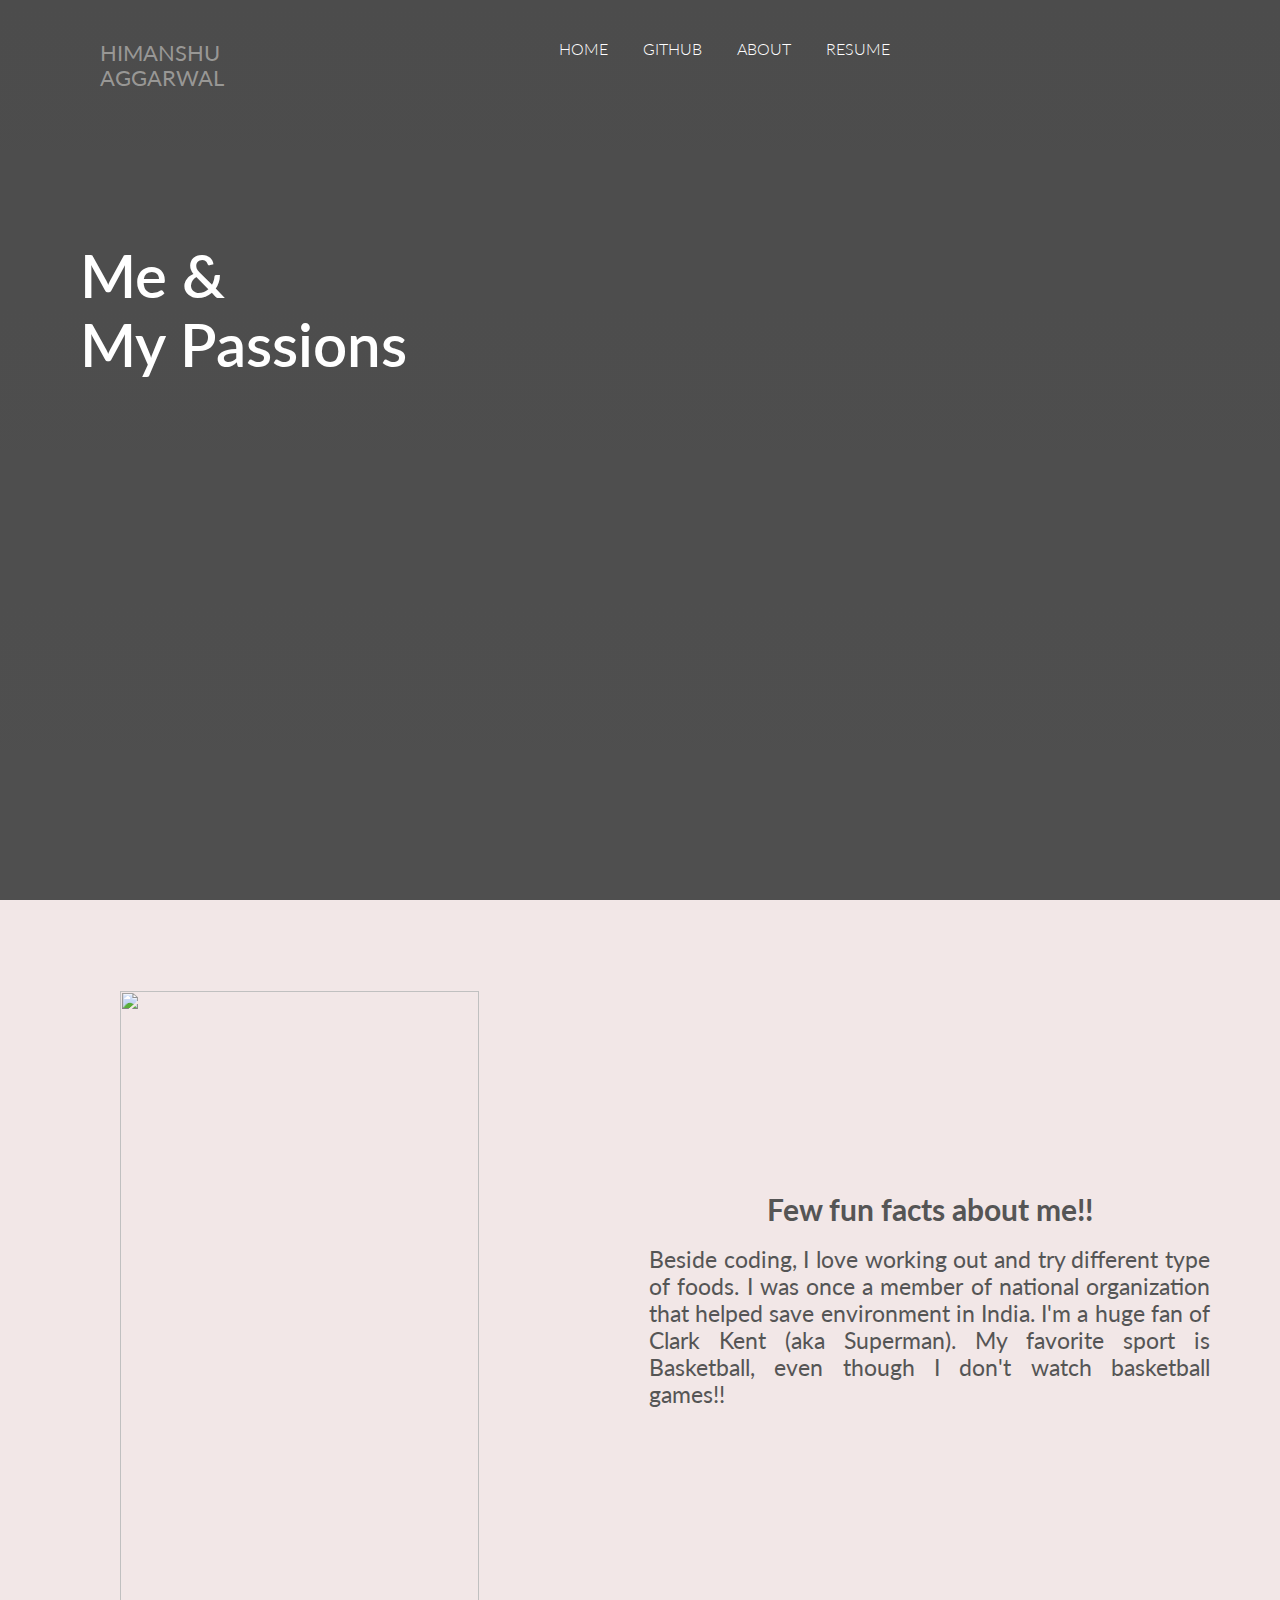
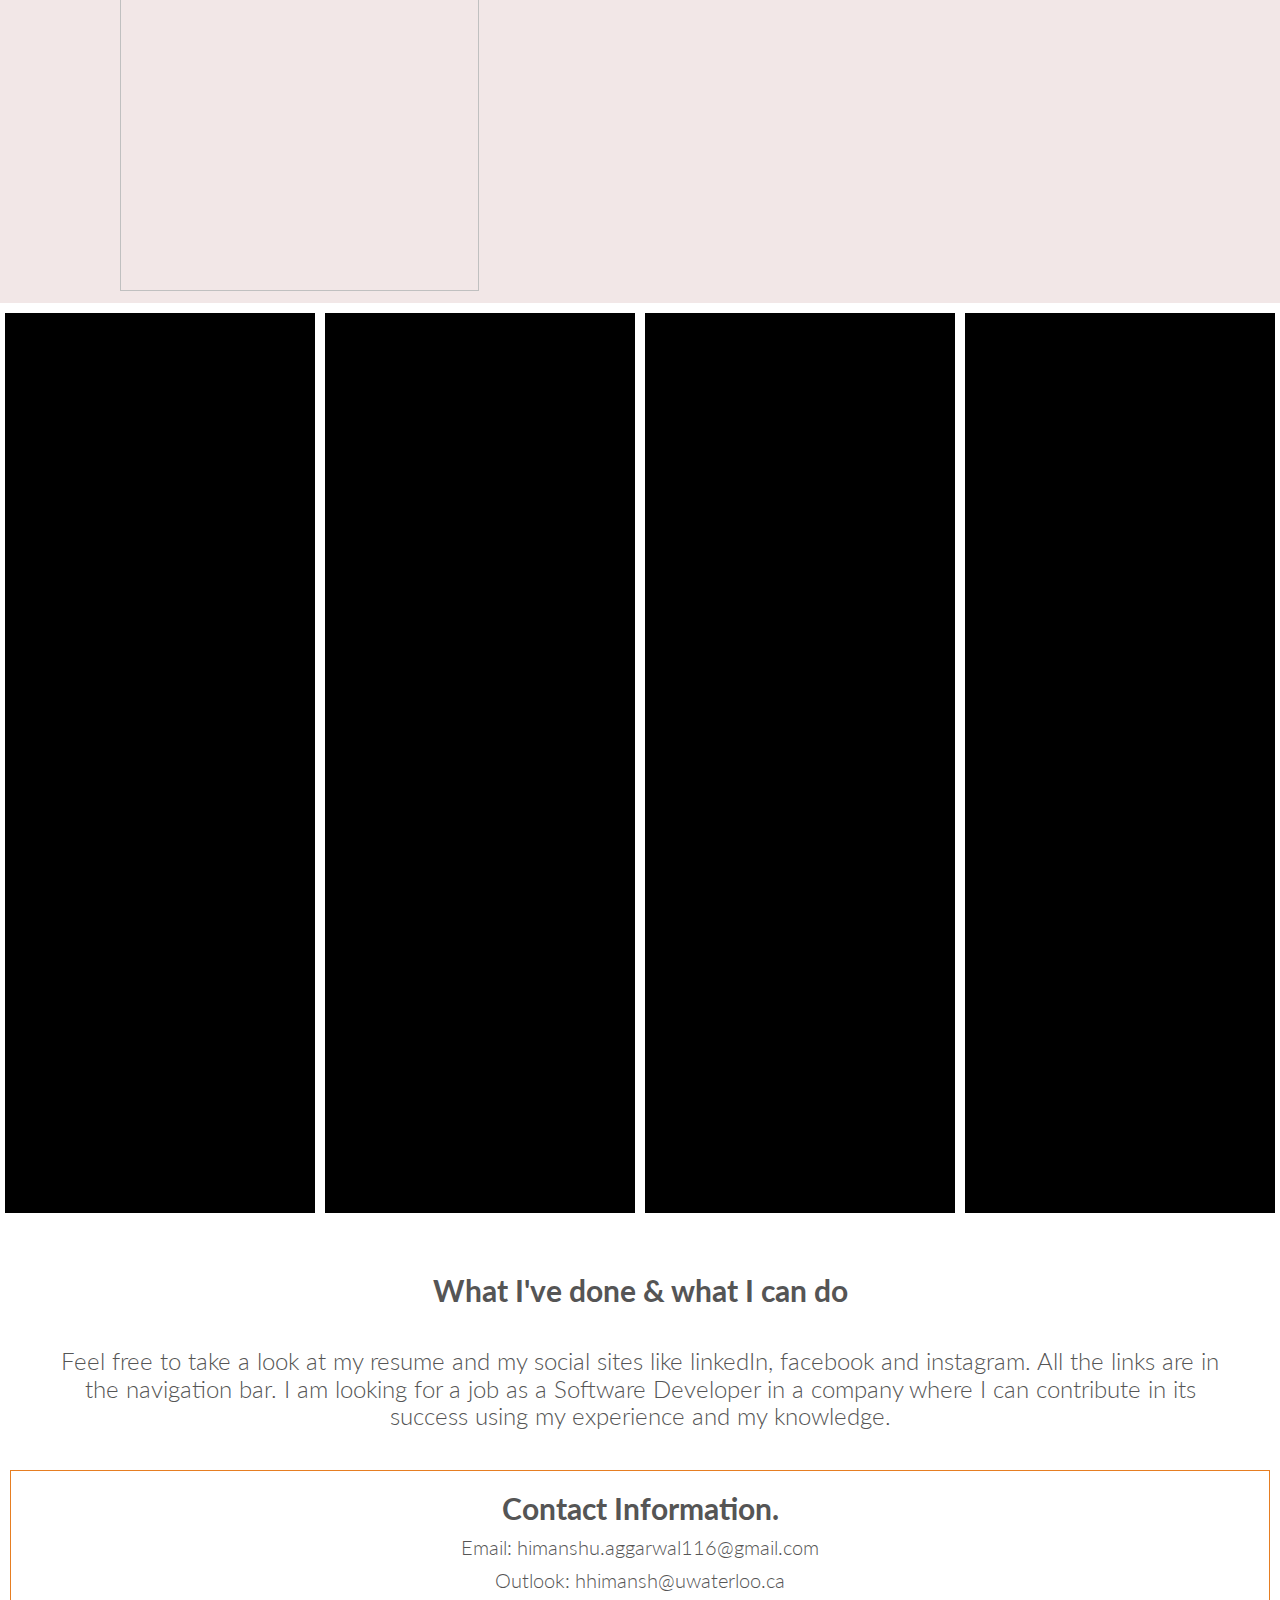
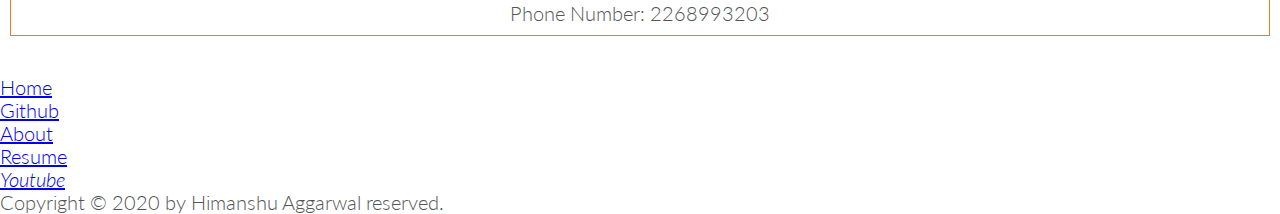
==== about.html @ 1c8b48e5 "about created" ====
<html>
    <head>
            <link rel="stylesheet" type="text/css" href="vendors/css/normalize.css">
            <link rel="stylesheet" type="text/css" href="resources/css/abt.css">
            <link href="https://fonts.googleapis.com/css?family=Lato:100,300,300i,400&display=swap" rel="stylesheet">
            <link rel="stylesheet" type="text/css" href="vendors/css/grid.css">
            <link rel="stylesheet" type="text/css" href="vendors/css/ionicons.min.css">
            <title>About</title>
    </head>
    
    
    <body>
        <header>
            <nav>
                <div class="row">
                    <h4 class="header-name">HIMANSHU <br>AGGARWAL</h4>
                    
                    <ul class="sec-nav">
                        <li class="home"><a href="index.html" target="_blank">HOME</a> </li>
                        <li class="github"><a href="https://github.com/hhimansh" target="_blank">GITHUB</a> </li>
                        <li class="about"><a href="about.html" target="_blank">ABOUT</a></li>
                         <li class="resume"><a href="resume.html" target="_blank">RESUME</a></li>
                    </ul>
                    
                    <ul class="main-nav">
                        
                        
                        <li><a href="https://www.facebook.com/himanshu.aggarwal.9440" target="_blank"><i class="ion-logo-facebook main-logo"></i></a></li>
                        
                        
                        <li><a href="https://www.instagram.com/always_nd.forever/" target="_blank"><i class="ion-logo-instagram main-logo"></i></a></li>
                        
                        
                        <li><a href="https://www.linkedin.com/in/himanshu-aggarwal-671084bb/" target="_blank"><i class="ion-logo-linkedin main-logo"></i></a></li>
                        
                        
                        <li><a href="https://twitter.com/himanshu_nkd" target="_blank"><i class="ion-logo-twitter main-logo"></i></a></li>
                        
                    </ul>
                </div>  
                
            </nav> 
            
            <h1 class="about-header"> Me &<br> My Passions</h1>
        </header>
        
        <section class="fun_fact">
            <div class="row">
                <div class="col span-1-of-2 fact1">
                    <img src="resources/img/back.jpg">
                </div>
                
                <div class="col span-1-of-2 fact2">
                    <h2> Few fun facts about me!!</h2>
                    <h3> Beside coding, I love working out and try different type of foods. I was once a member of national organization that helped save environment in India. I'm a huge fan of Clark Kent (aka Superman). My favorite sport is Basketball, even though I don't watch basketball games!!</h3>
                </div>
            </div>
            
        </section>
        
        
        <section class="insta-feed">
            <ul class="social-pics clearfix">
                <li>
                    <figure class="insta-photo">
                        <img src="resources/css/img/camy.jpg" alt="MBD Mall Jalandhar">
                    </figure>
                </li>
                
                
                <li>
                    <figure class="insta-photo">
                        <img src="resources/css/img/wedding.jpg" alt="Sister wedding">
                    </figure>
                </li>
            
                <li>
                    <figure class="insta-photo">
                        <img src="resources/css/img/himanshu1.jpg" alt="office">
                    </figure>
                </li>
                
                <li>
                    <figure class="insta-photo">
                        <img src="resources/css/img/geetu.jpg" alt="again at sister's wedding">
                    </figure>
                </li>
                
            </ul>
                
        </section>
        
        <section class="more-info">
            <h2> What I've done & what I can do</h2>
            <p> Feel free to take a look at my resume and my social sites like linkedIn, facebook and instagram. All the links are in the navigation bar. I am looking for a job as a Software Developer in a company where I can contribute in its success using my experience and my knowledge.</p>
        </section>
        
        <section class="contact">
            <h2> Contact Information.</h2>
            <div class="email_google"> Email: himanshu.aggarwal116@gmail.com</div>
            <div class="email_outlook">Outlook: hhimansh@uwaterloo.ca</div>
            <div class="number">Phone Number: 2268993203</div>
        </section>
        
        <footer>
                <ul class="bottom-nav">
                    <li><a href="index.html">Home</a></li>
                    <li><a href="https://github.com/hhimansh">Github</a></li>
                    <li><a href="about.html">About</a></li>
                    <li><a href="resume.html">Resume</a></li>
                </ul>
                <ul class="social-nav">
                    <li><a href="https://www.youtube.com/channel/UC_9ko-OWzEoEvzeOTGWd0cA"><i class="ion-logo-youtube">Youtube</i></a></li>
                </ul>
                
                <p>
                    Copyright &copy; 2020 by Himanshu Aggarwal reserved.
                </p>
        </footer>
        
    </body>


</html>
---- resources/css/abt.css ----
/* ---------------------------------------- */
/* Basic Setup */
/* ---------------------------------------- */

* {
    margin:0;
    padding:0;
    box-sizing: border-box;
}

html {
    background-color: #fff;
    color: #555;
    font-family: 'Lato','Arial','sans-serif';
    font-weight:300;
    font-size:20px;
    text-rendering: optimizeLegibility;
}

.clearfix {zoom:1}
.clearfix:after {
    content: '.';
    clear: both;
    display: block;
    height: 0;
    visibility: hidden;
}

/* ---------------------------------------- */
/* Reusable component */
/* ---------------------------------------- */


.row {
    max-width: 1140px;
    margin : 0 auto 0 auto;
}


/* ---------------------------------------- */
/* Header */
/* ---------------------------------------- */

.about-header {
    font-size: 300%;
    color: #fff;
    margin-left: 40px;
    margin-top: 100px;
    padding: 40px;
    font-weight: 600;
}

header {
    background-image: linear-gradient(rgba(0, 0, 0, 0.7), rgba(0, 0, 0, 0.69)),url(img/abt_img.jpg);
    background-size: cover;
    background-position: center;
    height: 100vh;
    background-attachment: fixed;
}

h4 {
    font-size: 110%;
    font-weight: 400;
}

.more-info h2 {
    text-align: center;
    margin-top: 10px;
    margin-bottom: 40px;
}

.fact2 h2 {
    text-align: center;
    margin-top: 50%;
    font-size: 150%;
    margin-bottom: 20px;
}

.fact2 h3 {
    font-weight: 400;
    text-align: justify;
}



/* ---------------------------------------- */
/* Navigation bar */
/* ---------------------------------------- */


.main-nav {
    float: right;
    list-style: none;
    margin-top: 15px;
    
}

.main-nav li {
    display: inline-block;
    margin-left: 40px;
    margin-top: 25px;
}

.main-nav li a:link,
.main-nav li a:visited {
    text-decoration: none;
    color: #fff;
    text-transform: uppercase;
    font-size: 90%;
    padding: 8px 0;
    transition: border-bottom 0.4s;
}

.main-nav li a:hover,
.main-nav li a:active {
    border-bottom: 2px solid #e67e22;
}

.sec-nav {
    float: left;
    margin-left: 100px; 
    list-style: none;
    margin-left: 300px;
}

.sec-nav li {
    display: inline-block;
    margin-top: 40px;
    margin-left: 20px;
}

.sec-nav li a:link,
.sec-nav li a:visited {
    text-decoration: none;
    color: #fff;
    font-weight: 350;
    font-size: 80%;
    padding: 5px;
}

.sec-nav li a:hover,
.sec-nav li a:active {
    border-bottom: 1px solid #e67e22; 
}



/* ---------------------------------------- */
/* LOGOS */
/* ---------------------------------------- */


.header-name {
    float: left;
    margin-left: 20px;
    margin-top: 30px;
    padding: 10px;
    color: rgba(178, 177, 174, 0.76);
}


/* ---------------------------------------- */
/* Images */
/* ---------------------------------------- */

.fact1 img {
    height: 100%;
    width: 80%;
    margin-left: 50px;
    margin-top: 80px;
    margin-right: 50px;
    
}

.insta-feed {
    margin-left: 0px;
    margin-right: 0px;
    margin-top: 10px;
}

.social-pics {
    list-style: none;
    width: 100%;
}

.social-pics li {
    display: block;
    float: left;
    width: 25%;
}

.insta-photo {
    margin-left: 5px;
    margin-right: 5px;
    overflow:hidden;
    background-color: #000;
}

.insta-photo img {
    opacity: 0.7;
    width: 100%;
    height: auto;
    transform: scale(1.15);
    transition: transform 0.5s;
}

.insta-photo img:hover {
    opacity: 1;
    transform: scale(1.03);
}


/* ---------------------------------------- */
/* Sections */
/* ---------------------------------------- */

.fun_fact {
    background-color: #f2e7e7;
}

.more-info {
    padding: 0;
    margin-top: 60px;;
}

.more-info p {
    text-align: center;
    font-size: 120%;
    margin-left: 60px;
    margin-right: 60px;
    font-weight: 300;
}

.contact {
    border: 1px solid #e67e22;
    text-align: center;
    margin-top: 40px;
    margin-bottom: 40px;
    margin-left:10px;
    margin-right: 10px;
}

.contact h2 {
    margin-top: 20px;
    margin-bottom: 10px;
}

.contact div {
    margin-bottom: 10px;
}
---- vendors/css/grid.css ----
/*  SECTIONS  ============================================================================= */

.section {
	clear: both;
	padding: 0px;
	margin: 0px;
}

/*  GROUPING  ============================================================================= */

.row {
    zoom: 1; /* For IE 6/7 (trigger hasLayout) */
}

.row:before,
.row:after {
    content:"";
    display:table;
}
.row:after {
    clear:both;
}

/*  GRID COLUMN SETUP   ==================================================================== */

.col {
	display: block;
	float:left;
	margin: 1% 0 1% 1.6%;
}

.col:first-child { margin-left: 0; } /* all browsers except IE6 and lower */


/*  REMOVE MARGINS AS ALL GO FULL WIDTH AT 480 PIXELS */

@media only screen and (max-width: 480px) {
	.col { 
		/*margin: 1% 0 1% 0%;*/
        margin: 0;
	}
}


/*  GRID OF TWO   ============================================================================= */


.span-2-of-2 {
	width: 100%;
}

.span-1-of-2 {
	width: 49.2%;
}

/*  GO FULL WIDTH AT LESS THAN 480 PIXELS */

@media only screen and (max-width: 480px) {
	.span-2-of-2 {
		width: 100%; 
	}
	.span-1-of-2 {
		width: 100%; 
	}
}


/*  GRID OF THREE   ============================================================================= */

	
.span-3-of-3 {
	width: 100%; 
}

.span-2-of-3 {
	width: 66.13%; 
}

.span-1-of-3 {
	width: 32.26%; 
}


/*  GO FULL WIDTH AT LESS THAN 480 PIXELS */

@media only screen and (max-width: 480px) {
	.span-3-of-3 {
		width: 100%; 
	}
	.span-2-of-3 {
		width: 100%; 
	}
	.span-1-of-3 {
		width: 100%;
	}
}

/*  GRID OF FOUR   ============================================================================= */

	
.span-4-of-4 {
	width: 100%; 
}

.span-3-of-4 {
	width: 74.6%; 
}

.span-2-of-4 {
	width: 49.2%; 
}

.span-1-of-4 {
	width: 23.8%; 
}


/*  GO FULL WIDTH AT LESS THAN 480 PIXELS */

@media only screen and (max-width: 480px) {
	.span-4-of-4 {
		width: 100%; 
	}
	.span-3-of-4 {
		width: 100%; 
	}
	.span-2-of-4 {
		width: 100%; 
	}
	.span-1-of-4 {
		width: 100%; 
	}
}


/*  GRID OF FIVE   ============================================================================= */

	
.span-5-of-5 {
	width: 100%;
}

.span-4-of-5 {
  	width: 79.68%; 
}

.span-3-of-5 {
  	width: 59.36%; 
}

.span-2-of-5 {
  	width: 39.04%;
}

.span-1-of-5 {
  	width: 18.72%;
}


/*  GO FULL WIDTH AT LESS THAN 480 PIXELS */

@media only screen and (max-width: 480px) {
	.span-5-of-5 {
		width: 100%; 
	}
	.span-4-of-5 {
		width: 100%; 
	}
	.span-3-of-5 {
		width: 100%; 
	}
	.span-2-of-5 {
		width: 100%; 
	}
	.span-1-of-5 {
		width: 100%; 
	}
}


/*  GRID OF SIX   ============================================================================= */


.span-6-of-6 {
	width: 100%;
}

.span-5-of-6 {
  	width: 83.06%;
}

.span-4-of-6 {
  	width: 66.13%;
}

.span-3-of-6 {
  	width: 49.2%;
}

.span-2-of-6 {
  	width: 32.26%;
}

.span-1-of-6 {
  	width: 15.33%;
}


/*  GO FULL WIDTH AT LESS THAN 480 PIXELS */

@media only screen and (max-width: 480px) {
	.span-6-of-6 {
		width: 100%; 
	}
	.span-5-of-6 {
		width: 100%; 
	}
	.span-4-of-6 {
		width: 100%; 
	}
	.span-3-of-6 {
		width: 100%; 
	}
	.span-2-of-6 {
		width: 100%; 
	}
	.span-1-of-6 {
		width: 100%; 
	}
}



/*  GRID OF SEVEN   ============================================================================= */


.span-7-of-7 {
	width: 100%;
}

.span-6-of-7 {
	width: 85.48%;
}

.span-5-of-7 {
  	width: 70.97%;
}

.span-4-of-7 {
  	width: 56.45%;
}

.span-3-of-7 {
  	width: 41.94%;
}

.span-2-of-7 {
  	width: 27.42%;
}

.span-1-of-7 {
  	width: 12.91%;
}


/*  GO FULL WIDTH AT LESS THAN 480 PIXELS */

@media only screen and (max-width: 480px) {
	.span-7-of-7 {
		width: 100%; 
	}
	.span-6-of-7 {
		width: 100%; 
	}
	.span-5-of-7 {
		width: 100%; 
	}
	.span-4-of-7 {
		width: 100%; 
	}
	.span-3-of-7 {
		width: 100%; 
	}
	.span-2-of-7 {
		width: 100%; 
	}
	.span-1-of-7 {
		width: 100%; 
	}
}


/*  GRID OF EIGHT   ============================================================================= */

	
.span-8-of-8 {
	width: 100%;
}

.span-7-of-8 {
	width: 87.3%; 
}

.span-6-of-8 {
	width: 74.6%; 
}

.span-5-of-8 {
	width: 61.9%; 
}

.span-4-of-8 {
	width: 49.2%; 
}

.span-3-of-8 {
	width: 36.5%;
}

.span-2-of-8 {
	width: 23.8%; 
}

.span-1-of-8 {
	width: 11.1%; 
}


/*  GO FULL WIDTH AT LESS THAN 480 PIXELS */

@media only screen and (max-width: 480px) {
	.span-8-of-8 {
		width: 100%; 
	}
	.span-7-of-8 {
		width: 100%; 
	}
	.span-6-of-8 {
		width: 100%; 
	}
	.span-5-of-8 {
		width: 100%; 
	}
	.span-4-of-8 {
		width: 100%; 
	}
	.span-3-of-8 {
		width: 100%; 
	}
	.span-2-of-8 {
		width: 100%; 
	}
	.span-1-of-8 {
		width: 100%; 
	}
}


/*  GRID OF NINE   ============================================================================= */


.span-9-of-9 {
	width: 100%;
}

.span-8-of-9 {
	width: 88.71%;
}

.span-7-of-9 {
	width: 77.42%; 
}

.span-6-of-9 {
	width: 66.13%; 
}

.span-5-of-9 {
	width: 54.84%; 
}

.span-4-of-9 {
	width: 43.55%; 
}

.span-3-of-9 {
	width: 32.26%;
}

.span-2-of-9 {
	width: 20.97%; 
}

.span-1-of-9 {
	width: 9.68%; 
}


/*  GO FULL WIDTH AT LESS THAN 480 PIXELS */

@media only screen and (max-width: 480px) {
	.span-9-of-9 {
		width: 100%; 
	}
	.span-8-of-9 {
		width: 100%; 
	}
	.span-7-of-9 {
		width: 100%; 
	}
	.span-6-of-9 {
		width: 100%; 
	}
	.span-5-of-9 {
		width: 100%; 
	}
	.span-4-of-9 {
		width: 100%; 
	}
	.span-3-of-9 {
		width: 100%; 
	}
	.span-2-of-9 {
		width: 100%; 
	}
	.span-1-of-9 {
		width: 100%; 
	}
}


/*  GRID OF TEN   ============================================================================= */


.span-10-of-10 {
	width: 100%;
}

.span-9-of-10 {
	width: 89.84%;
}

.span-8-of-10 {
	width: 79.68%;
}

.span-7-of-10 {
	width: 69.52%; 
}

.span-6-of-10 {
	width: 59.36%; 
}

.span-5-of-10 {
	width: 49.2%; 
}

.span-4-of-10 {
	width: 39.04%; 
}

.span-3-of-10 {
	width: 28.88%;
}

.span-2-of-10 {
	width: 18.72%; 
}

.span-1-of-10 {
	width: 8.56%; 
}


/*  GO FULL WIDTH AT LESS THAN 480 PIXELS */

@media only screen and (max-width: 480px) {
	.span-10-of-10 {
		width: 100%; 
	}
	.span-9-of-10 {
		width: 100%; 
	}
	.span-8-of-10 {
		width: 100%; 
	}
	.span-7-of-10 {
		width: 100%; 
	}
	.span-6-of-10 {
		width: 100%; 
	}
	.span-5-of-10 {
		width: 100%; 
	}
	.span-4-of-10 {
		width: 100%; 
	}
	.span-3-of-10 {
		width: 100%; 
	}
	.span-2-of-10 {
		width: 100%; 
	}
	.span-1-of-10 {
		width: 100%; 
	}
}


/*  GRID OF ELEVEN   ============================================================================= */

.span-11-of-11 {
	width: 100%;
}

.span-10-of-11 {
	width: 90.76%;
}

.span-9-of-11 {
	width: 81.52%;
}

.span-8-of-11 {
	width: 72.29%;
}

.span-7-of-11 {
	width: 63.05%; 
}

.span-6-of-11 {
	width: 53.81%; 
}

.span-5-of-11 {
	width: 44.58%; 
}

.span-4-of-11 {
	width: 35.34%; 
}

.span-3-of-11 {
	width: 26.1%;
}

.span-2-of-11 {
	width: 16.87%; 
}

.span-1-of-11 {
	width: 7.63%; 
}


/*  GO FULL WIDTH AT LESS THAN 480 PIXELS */

@media only screen and (max-width: 480px) {
	.span-11-of-11 {
		width: 100%; 
	}
	.span-10-of-11 {
		width: 100%; 
	}
	.span-9-of-11 {
		width: 100%; 
	}
	.span-8-of-11 {
		width: 100%; 
	}
	.span-7-of-11 {
		width: 100%; 
	}
	.span-6-of-11 {
		width: 100%; 
	}
	.span-5-of-11 {
		width: 100%; 
	}
	.span-4-of-11 {
		width: 100%; 
	}
	.span-3-of-11 {
		width: 100%; 
	}
	.span-2-of-11 {
		width: 100%; 
	}
	.span-1-of-11 {
		width: 100%; 
	}
}


/*  GRID OF TWELVE   ============================================================================= */

.span-12-of-12 {
	width: 100%;
}

.span-11-of-12 {
	width: 91.53%;
}

.span-10-of-12 {
	width: 83.06%;
}

.span-9-of-12 {
	width: 74.6%;
}

.span-8-of-12 {
	width: 66.13%;
}

.span-7-of-12 {
	width: 57.66%; 
}

.span-6-of-12 {
	width: 49.2%; 
}

.span-5-of-12 {
	width: 40.73%; 
}

.span-4-of-12 {
	width: 32.26%; 
}

.span-3-of-12 {
	width: 23.8%;
}

.span-2-of-12 {
	width: 15.33%; 
}

.span-1-of-12 {
	width: 6.86%; 
}


/*  GO FULL WIDTH AT LESS THAN 480 PIXELS */

@media only screen and (max-width: 480px) {
	.span-12-of-12 {
		width: 100%; 
	}
	.span-11-of-12 {
		width: 100%; 
	}
	.span-10-of-12 {
		width: 100%; 
	}
	.span-9-of-12 {
		width: 100%; 
	}
	.span-8-of-12 {
		width: 100%; 
	}
	.span-7-of-12 {
		width: 100%; 
	}
	.span-6-of-12 {
		width: 100%; 
	}
	.span-5-of-12 {
		width: 100%; 
	}
	.span-4-of-12 {
		width: 100%; 
	}
	.span-3-of-12 {
		width: 100%; 
	}
	.span-2-of-12 {
		width: 100%; 
	}
	.span-1-of-12 {
		width: 100%; 
	}
}
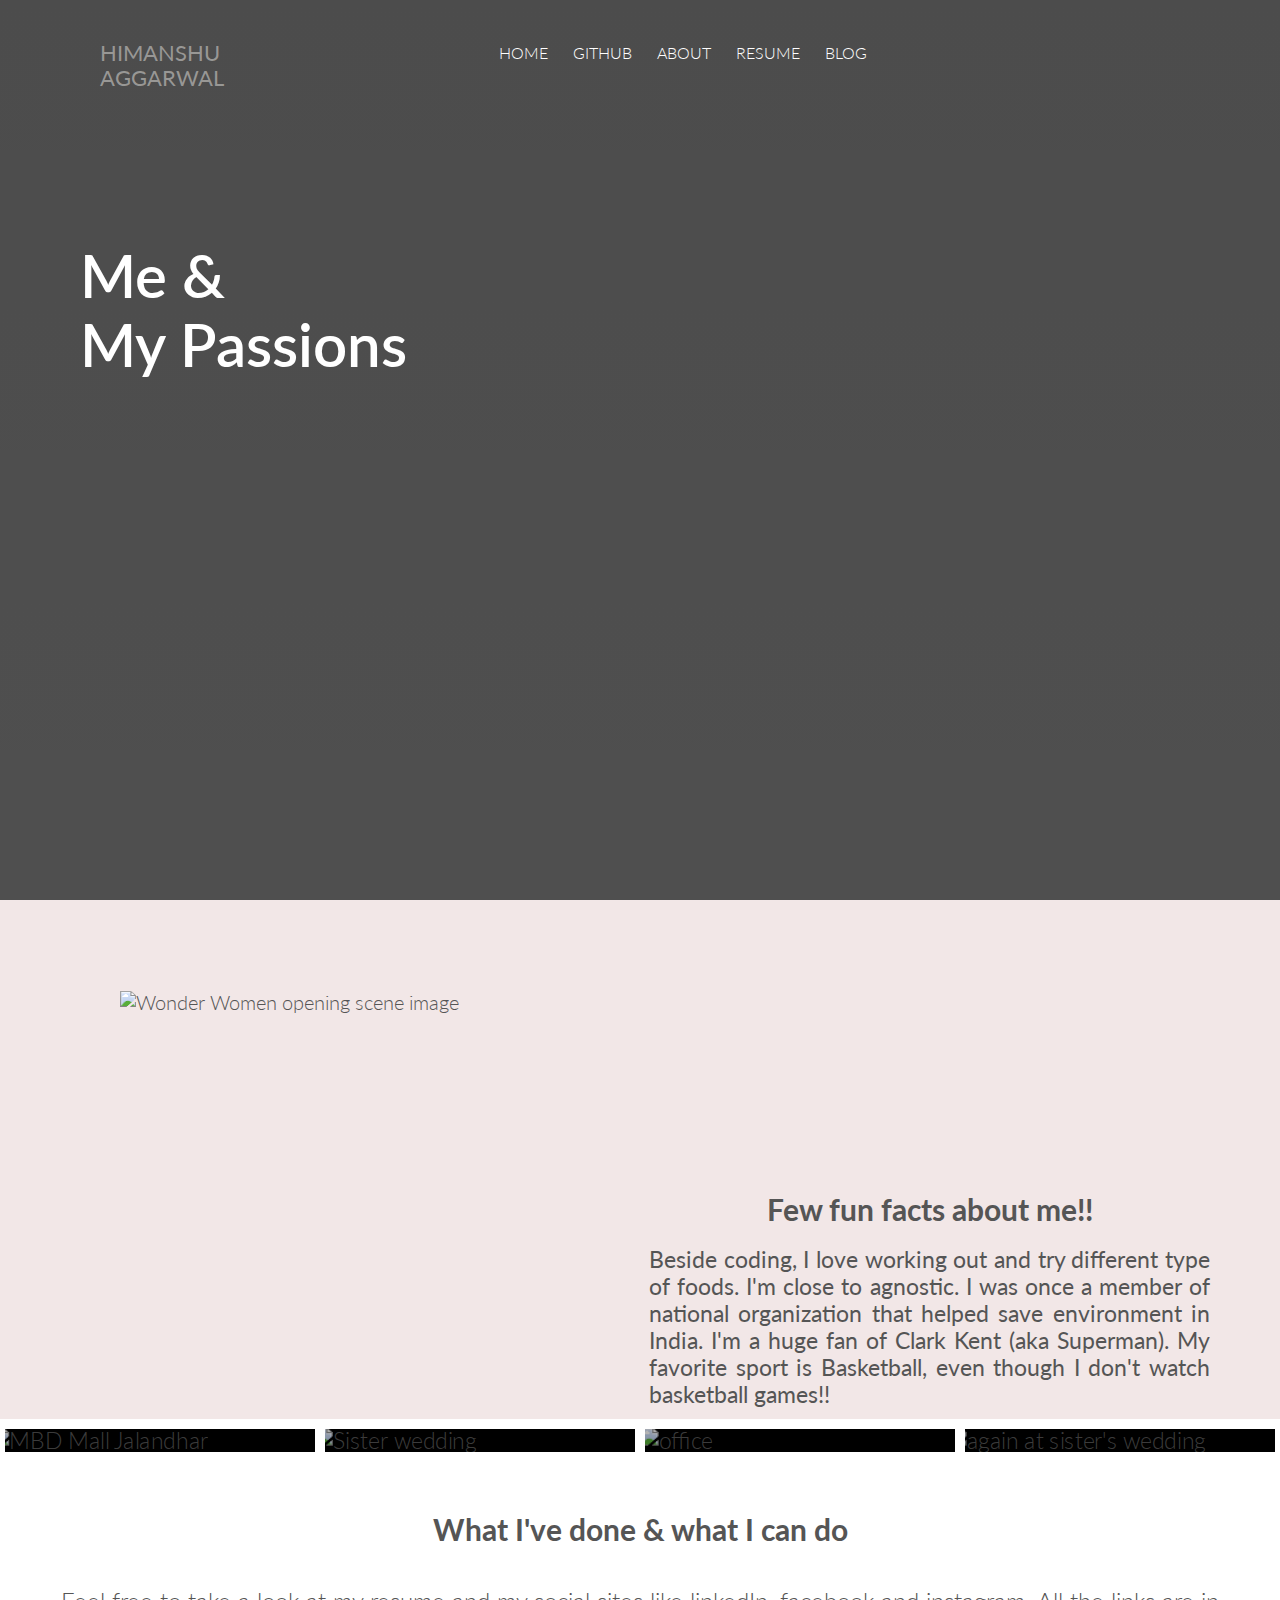
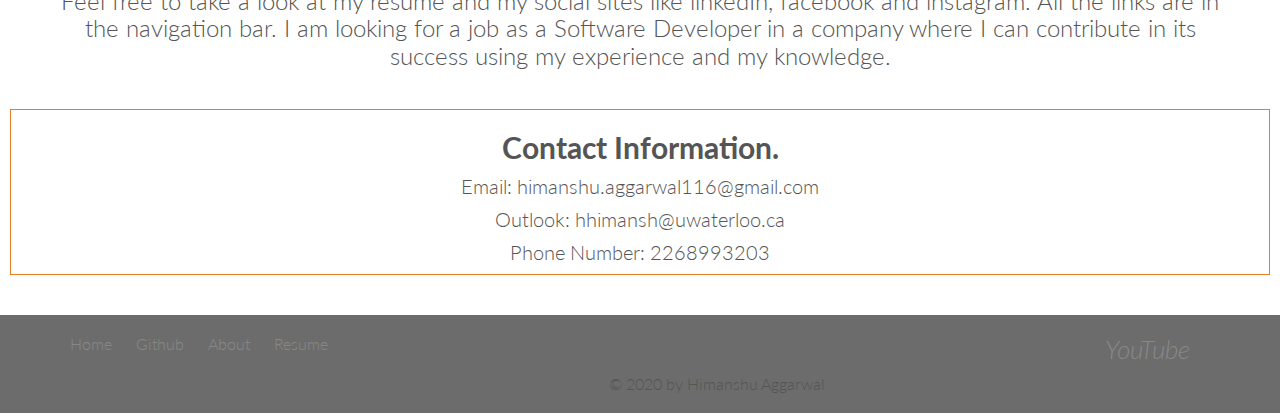
==== commit b3cefb24: "files updated" ====
--- a/about.html
+++ b/about.html
@@ -1,124 +1,139 @@
-<html>
-    <head>
-            <link rel="stylesheet" type="text/css" href="vendors/css/normalize.css">
-            <link rel="stylesheet" type="text/css" href="resources/css/abt.css">
-            <link href="https://fonts.googleapis.com/css?family=Lato:100,300,300i,400&display=swap" rel="stylesheet">
-            <link rel="stylesheet" type="text/css" href="vendors/css/grid.css">
-            <link rel="stylesheet" type="text/css" href="vendors/css/ionicons.min.css">
-            <title>About</title>
-    </head>
-    
-    
-    <body>
-        <header>
-            <nav>
-                <div class="row">
-                    <h4 class="header-name">HIMANSHU <br>AGGARWAL</h4>
-                    
-                    <ul class="sec-nav">
-                        <li class="home"><a href="index.html" target="_blank">HOME</a> </li>
-                        <li class="github"><a href="https://github.com/hhimansh" target="_blank">GITHUB</a> </li>
-                        <li class="about"><a href="about.html" target="_blank">ABOUT</a></li>
-                         <li class="resume"><a href="resume.html" target="_blank">RESUME</a></li>
-                    </ul>
-                    
-                    <ul class="main-nav">
-                        
-                        
-                        <li><a href="https://www.facebook.com/himanshu.aggarwal.9440" target="_blank"><i class="ion-logo-facebook main-logo"></i></a></li>
-                        
-                        
-                        <li><a href="https://www.instagram.com/always_nd.forever/" target="_blank"><i class="ion-logo-instagram main-logo"></i></a></li>
-                        
-                        
-                        <li><a href="https://www.linkedin.com/in/himanshu-aggarwal-671084bb/" target="_blank"><i class="ion-logo-linkedin main-logo"></i></a></li>
-                        
-                        
-                        <li><a href="https://twitter.com/himanshu_nkd" target="_blank"><i class="ion-logo-twitter main-logo"></i></a></li>
-                        
-                    </ul>
-                </div>  
-                
-            </nav> 
-            
-            <h1 class="about-header"> Me &<br> My Passions</h1>
-        </header>
-        
-        <section class="fun_fact">
-            <div class="row">
-                <div class="col span-1-of-2 fact1">
-                    <img src="resources/img/back.jpg">
-                </div>
-                
-                <div class="col span-1-of-2 fact2">
-                    <h2> Few fun facts about me!!</h2>
-                    <h3> Beside coding, I love working out and try different type of foods. I was once a member of national organization that helped save environment in India. I'm a huge fan of Clark Kent (aka Superman). My favorite sport is Basketball, even though I don't watch basketball games!!</h3>
-                </div>
-            </div>
-            
-        </section>
-        
-        
-        <section class="insta-feed">
-            <ul class="social-pics clearfix">
-                <li>
-                    <figure class="insta-photo">
-                        <img src="resources/css/img/camy.jpg" alt="MBD Mall Jalandhar">
-                    </figure>
-                </li>
-                
-                
-                <li>
-                    <figure class="insta-photo">
-                        <img src="resources/css/img/wedding.jpg" alt="Sister wedding">
-                    </figure>
-                </li>
-            
-                <li>
-                    <figure class="insta-photo">
-                        <img src="resources/css/img/himanshu1.jpg" alt="office">
-                    </figure>
-                </li>
-                
-                <li>
-                    <figure class="insta-photo">
-                        <img src="resources/css/img/geetu.jpg" alt="again at sister's wedding">
-                    </figure>
-                </li>
-                
-            </ul>
-                
-        </section>
-        
-        <section class="more-info">
-            <h2> What I've done & what I can do</h2>
-            <p> Feel free to take a look at my resume and my social sites like linkedIn, facebook and instagram. All the links are in the navigation bar. I am looking for a job as a Software Developer in a company where I can contribute in its success using my experience and my knowledge.</p>
-        </section>
-        
-        <section class="contact">
-            <h2> Contact Information.</h2>
-            <div class="email_google"> Email: himanshu.aggarwal116@gmail.com</div>
-            <div class="email_outlook">Outlook: hhimansh@uwaterloo.ca</div>
-            <div class="number">Phone Number: 2268993203</div>
-        </section>
-        
-        <footer>
-                <ul class="bottom-nav">
-                    <li><a href="index.html">Home</a></li>
-                    <li><a href="https://github.com/hhimansh">Github</a></li>
-                    <li><a href="about.html">About</a></li>
-                    <li><a href="resume.html">Resume</a></li>
-                </ul>
-                <ul class="social-nav">
-                    <li><a href="https://www.youtube.com/channel/UC_9ko-OWzEoEvzeOTGWd0cA"><i class="ion-logo-youtube">Youtube</i></a></li>
-                </ul>
-                
-                <p>
-                    Copyright &copy; 2020 by Himanshu Aggarwal reserved.
-                </p>
-        </footer>
-        
-    </body>
-
-
-</html>
+<!DOCTYPE html>
+<html>
+    <head>
+        <meta name="viewport" content="width=device-width, initial-scale=1.0">
+            <link rel="stylesheet" type="text/css" href="vendors/css/normalize.css">
+            <link rel="stylesheet" type="text/css" href="resources/css/abt.css">
+            <link rel="stylesheet" type="text/css" href="resources/css/queries_about.css">
+            <link href="https://fonts.googleapis.com/css?family=Lato:100,300,300i,400&display=swap" rel="stylesheet">
+            <link rel="stylesheet" type="text/css" href="vendors/css/grid.css">
+            <link rel="stylesheet" type="text/css" href="vendors/css/ionicons.min.css">
+            <title>About</title>
+        
+            <link rel="apple-touch-icon" sizes="180x180" href="/resources/favicons/apple-touch-icon.png">
+            <link rel="icon" type="image/png" sizes="32x32" href="/resources/favicons/favicon-32x32.png">
+            <link rel="icon" type="image/png" sizes="16x16" href="/resources/favicons/favicon-16x16.png">
+            <link rel="manifest" href="/resources/favicons/site.webmanifest">
+            <link rel="shortcut icon" href="/resources/favicons/favicon.ico">
+            <meta name="msapplication-TileColor" content="#da532c">
+            <meta name="msapplication-config" content="/resources/favicons/browserconfig.xml">
+            <meta name="theme-color" content="#ffffff">
+        
+        
+    </head>
+    
+    
+    <body>
+        <header>
+            <nav>
+                <div class="row">
+                    <h4 class="header-name">HIMANSHU <br>AGGARWAL</h4>
+                    
+                    <ul class="sec-nav">
+                        <li class="home"><a href="index.html">HOME</a> </li>
+                        <li class="github"><a href="https://github.com/hhimansh" target="_blank">GITHUB</a> </li>
+                        <li class="about"><a href="about.html">ABOUT</a></li>
+                         <li class="resume"><a href="resume.html">RESUME</a></li>
+                        <li class="resume"><a href="blog.html">BLOG</a></li>
+                    </ul>
+                    
+                    <ul class="main-nav">
+                        
+                        
+                        <li><a href="https://www.facebook.com/himanshu.aggarwal.9440" target="_blank"><i class="ion-logo-facebook main-logo"></i></a></li>
+                        
+                        
+                        <li><a href="https://www.instagram.com/always_nd.forever/" target="_blank"><i class="ion-logo-instagram main-logo"></i></a></li>
+                        
+                        
+                        <li><a href="https://www.linkedin.com/in/himanshu-aggarwal-671084bb/" target="_blank"><i class="ion-logo-linkedin main-logo"></i></a></li>
+                        
+                        
+                        <li><a href="https://twitter.com/himanshu_nkd" target="_blank"><i class="ion-logo-twitter main-logo"></i></a></li>
+                        
+                    </ul>
+                </div>  
+                
+            </nav> 
+            
+            <h1 class="about-header clearfix"> Me &<br> My Passions</h1>
+        </header>
+        
+        <section class="fun_fact">
+            <div class="row">
+                <div class="col span-1-of-2 fact1">
+                    <img src="resources/img/back.jpg" alt="Wonder Women opening scene image">
+                </div>
+                
+                <div class="col span-1-of-2 fact2">
+                    <h2> Few fun facts about me!!</h2>
+                    <h3> Beside coding, I love working out and try different type of foods. I'm close to agnostic. I was once a member of national organization that helped save environment in India. I'm a huge fan of Clark Kent (aka Superman). My favorite sport is Basketball, even though I don't watch basketball games!!</h3>
+                </div>
+            </div>
+            
+        </section>
+        
+        
+        <section class="insta-feed">
+            <ul class="social-pics clearfix">
+                <li>
+                    <figure class="insta-photo">
+                        <img src="resources/css/img/camy.jpg" alt="MBD Mall Jalandhar">
+                    </figure>
+                </li>
+                
+                
+                <li>
+                    <figure class="insta-photo">
+                        <img src="resources/css/img/wedding.jpg" alt="Sister wedding">
+                    </figure>
+                </li>
+            
+                <li>
+                    <figure class="insta-photo">
+                        <img src="resources/css/img/himanshu1.jpg" alt="office">
+                    </figure>
+                </li>
+                
+                <li>
+                    <figure class="insta-photo">
+                        <img src="resources/css/img/geetu.jpg" alt="again at sister's wedding">
+                    </figure>
+                </li>
+                
+            </ul>
+                
+        </section>
+        
+        <section class="more-info">
+            <h2> What I've done & what I can do</h2>
+            <p> Feel free to take a look at my resume and my social sites like linkedIn, facebook and instagram. All the links are in the navigation bar. I am looking for a job as a Software Developer in a company where I can contribute in its success using my experience and my knowledge.</p>
+        </section>
+        
+        <section class="contact">
+            <h2> Contact Information.</h2>
+            <div class="email_google"> Email: himanshu.aggarwal116@gmail.com</div>
+            <div class="email_outlook">Outlook: hhimansh@uwaterloo.ca</div>
+            <div class="number">Phone Number: 2268993203</div>
+        </section>
+        
+        <footer>
+                <ul class="bottom-nav">
+                    <li><a href="index.html">Home</a></li>
+                    <li><a href="https://github.com/hhimansh">Github</a></li>
+                    <li><a href="about.html">About</a></li>
+                    <li><a href="resume.html">Resume</a></li>
+                </ul>
+                <ul class="social-nav">
+                    <li><a href="https://www.youtube.com/channel/UC_9ko-OWzEoEvzeOTGWd0cA"><i class="ion-logo-youtube">YouTube</i></a></li>
+                </ul>
+                
+                <p>
+                    &copy; 2020 by Himanshu Aggarwal
+                </p>
+        </footer>
+        
+    </body>
+
+
+</html>--- a/resources/css/abt.css
+++ b/resources/css/abt.css
@@ -117,16 +117,15 @@
 }
 
 .sec-nav {
-    float: left;
-    margin-left: 100px; 
-    list-style: none;
-    margin-left: 300px;
+    float: left; 
+    list-style: none;
+    margin-left:250px;
 }
 
 .sec-nav li {
     display: inline-block;
     margin-top: 40px;
-    margin-left: 20px;
+    margin-left: 10px;
 }
 
 .sec-nav li a:link,
@@ -248,3 +247,85 @@
 .contact div {
     margin-bottom: 10px;
 }
+
+/* ---------------------------------------- */
+/* Footer */
+/* ---------------------------------------- */
+
+
+footer {
+    background-color: #6c6c6c;
+    padding: 20px;
+    font-size: 80%;
+}
+
+.bottom-nav {
+    float: left;
+    margin: 0px 0 40px 40px; 
+}
+
+.social-nav {
+    float: right;
+    margin: 0px 40px 40px 0;
+}
+
+.social-nav li {
+    display: inline-block;
+    list-style: none;
+    margin-right: 20px;
+}
+
+.bottom-nav li {
+    list-style: none;
+    display: inline-block;
+}
+
+.bottom-nav li a:link,
+.bottom-nav li a:visited,
+.social-nav li a:link,
+.social-nav li a:visited{
+    text-decoration: none;
+    margin: 0 10px 0 10px;
+    border: 0;
+    color: #888;
+}
+
+.bottom-nav li a:hover,
+.bottom-nav li a:active {
+    color: #000000;
+}
+
+.social-nav li a:link,
+.social-nav li a:visited {
+    font-size: 160%;
+}
+
+footer p {
+    text-align:center;
+    margin-top: 40px;
+}
+
+
+/* ---------------------------------------- */
+/* Social links */
+/* ---------------------------------------- */
+
+.ion-logo-facebook:hover {
+    color: #3b5998;
+}
+
+.ion-logo-twitter:hover {
+    color: #00aced;
+}
+
+.ion-logo-instagram:hover {
+    color: #517fa4;
+}
+
+.ion-logo-linkedin:hover {
+    color: #0e76a8;
+}
+
+.ion-logo-youtube:hover {
+    color: #c4302b;
+}
--- a/resources/css/queries_about.css
+++ b/resources/css/queries_about.css
@@ -0,0 +1,135 @@
+/* big tablets to 1200px */
+@media only screen and (max-width: 1200px) {
+    
+            .main-nav {
+            margin-top: 15px;
+            margin-right: 5%;
+            }
+            
+            .sec-nav {
+            margin-left:200px;
+            }
+    
+            .fact2 h3 {
+            margin-right: 20px;
+            }
+}
+
+
+
+/* small to big tablets : from 768px to 1023px */
+@media only screen and (max-width: 1023px) {
+  
+            .main-nav {
+            margin-top: 15px;
+            margin-right: 5%;
+            }
+    
+            .sec-nav {margin-left: 120px;}
+            h4 {font-size: 90%;}
+    
+            .fact2 h3 {font-size: 90%;}
+    
+            .fact2 h2 {font-size: 120%;}
+    
+            footer p {
+                margin-bottom: 1%;
+            }
+
+}
+
+
+/* small phones to small tablets : from 481px to 767px */
+@media only screen and (max-width: 767px) {
+            .main-nav {
+            margin-top: 15px;
+            margin-right: 5%;
+            }
+    
+            .sec-nav {
+            margin-right: 10px;
+            float: right;
+            font-size: 80%;
+            }
+    
+            h4 { font-size: 70%;}
+    
+            .about-header {font-size: 200%;}
+    
+            .fact1 img {
+            height: 50%;
+            width: 80%;
+            }
+    
+            footer p {
+                font-size: 70%;
+                margin-left: 50px;
+            }
+    
+    
+            .social-nav li a:link,
+            .social-nav li a:visited {
+                font-size: 120%;
+                margin-top: 15%;
+        }
+    
+}
+
+
+
+
+
+/* small phones: from 0 to 480px */
+@media only screen and (max-width: 480px) {
+    
+                .main-nav {
+                margin-top: 5px;
+                margin-right: 5%;
+                }
+
+
+                .sec-nav {
+                margin-right: 5%;
+                float: right;
+                font-size: 50%;
+                }
+
+                h4 {
+                    font-size: 60%;
+                    margin-left: 10px;
+                }
+    
+                .about-header {font-size: 150%;}
+    
+                .fact2 h2 {
+                    font-size: 100%;
+                    margin-top: 50px;
+                }
+                
+                .fact2 h3 {
+                    font-size: 70%;
+                    margin-left: 15px;
+                    margin-bottom: 10px;
+                }
+
+                .more-info h2 {
+                    font-size: 100%;
+                }
+                .more-info p {
+                    font-size: 90%;
+                    text-align: justify;
+                }
+
+                .contact {
+                    margin-left: 5%;
+                    margin-right: 5%;
+                }
+                .contact h2 {font-size: 100%;}
+                .contact div {font-size: 80%;}
+    
+                .social-nav li a:link,
+            .social-nav li a:visited {
+            font-size: 90%;
+            }
+    
+}
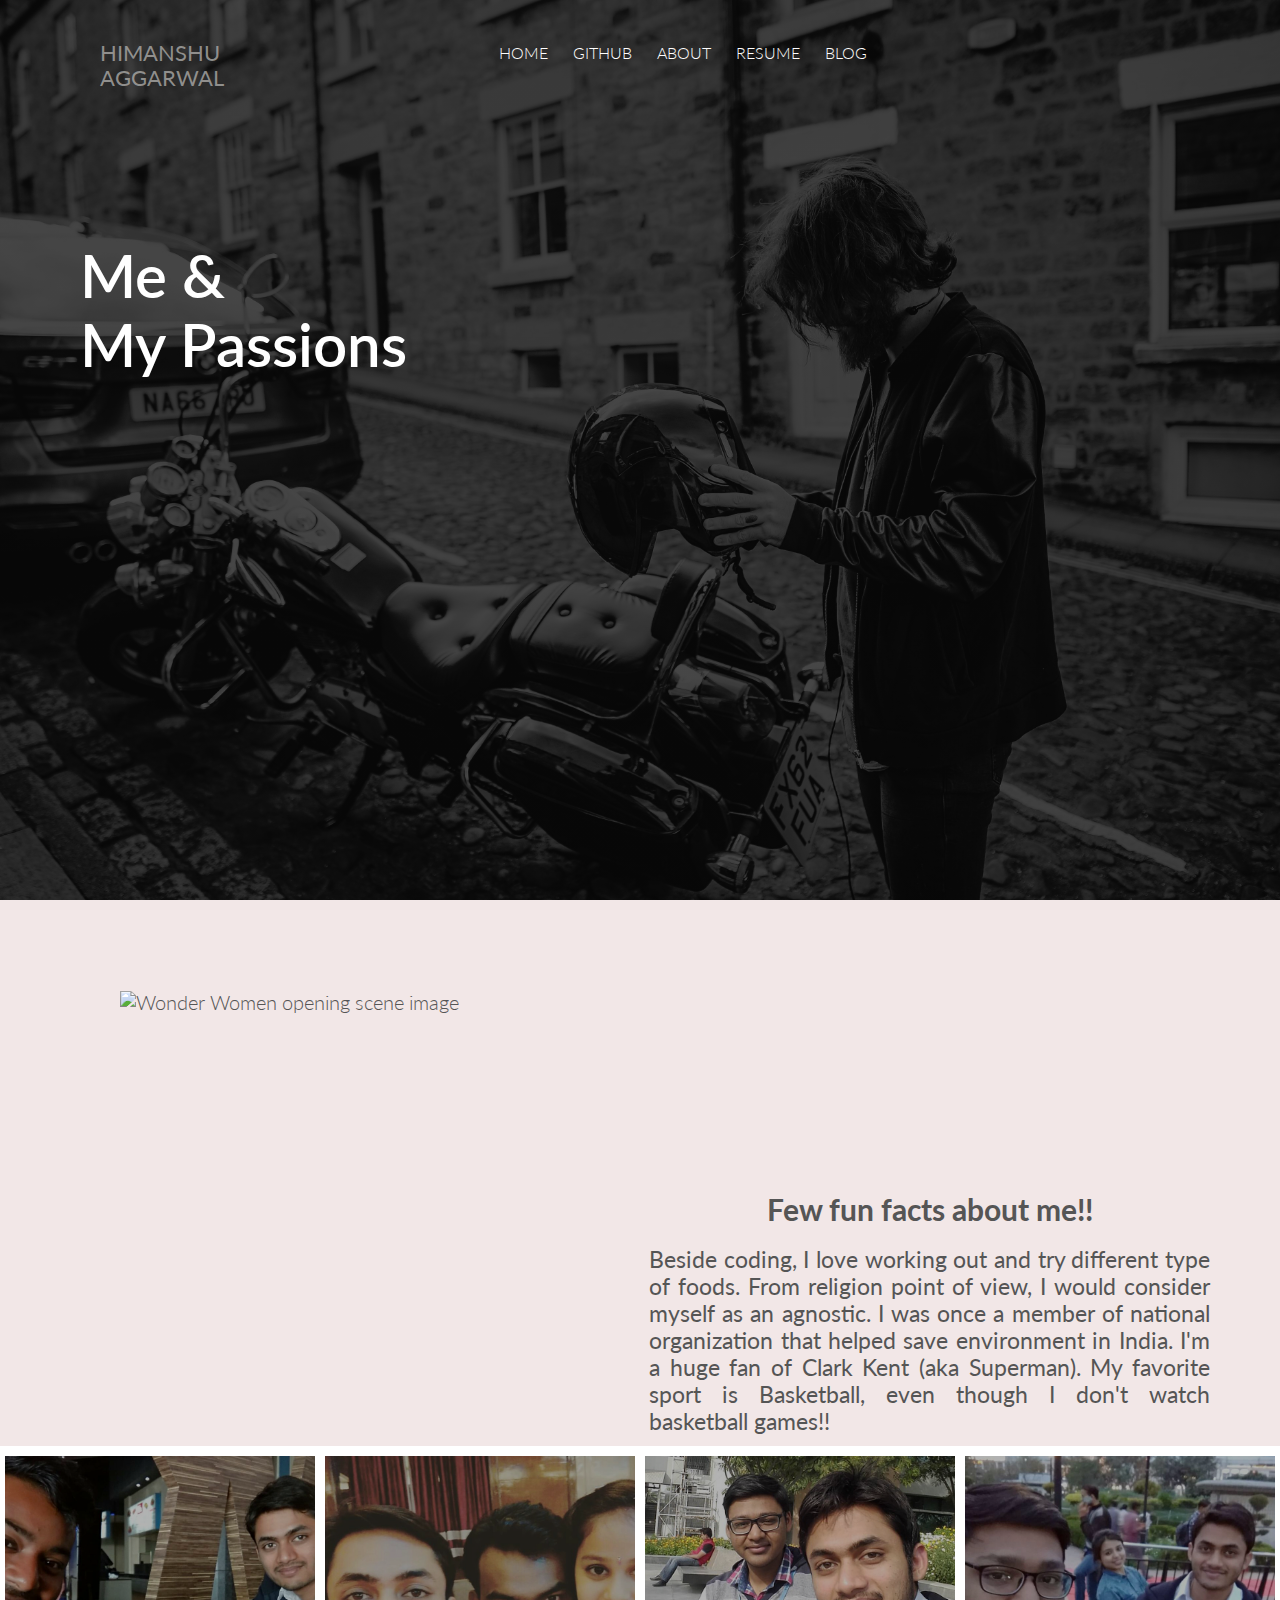
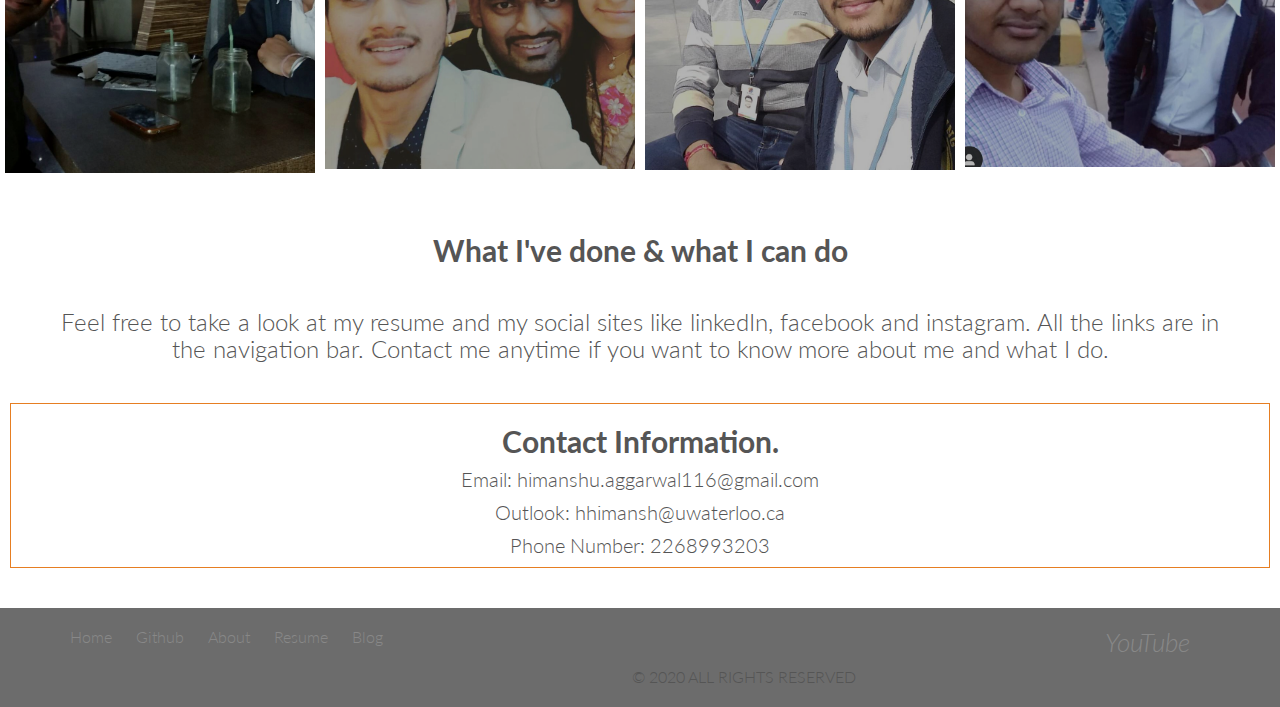
==== commit 554214fd: "updated" ====
--- a/about.html
+++ b/about.html
@@ -34,7 +34,7 @@
                         <li class="github"><a href="https://github.com/hhimansh" target="_blank">GITHUB</a> </li>
                         <li class="about"><a href="about.html">ABOUT</a></li>
                          <li class="resume"><a href="resume.html">RESUME</a></li>
-                        <li class="resume"><a href="blog.html">BLOG</a></li>
+                        <li class="blog"><a href="blog.html">BLOG</a></li>
                     </ul>
                     
                     <ul class="main-nav">
@@ -67,7 +67,7 @@
                 
                 <div class="col span-1-of-2 fact2">
                     <h2> Few fun facts about me!!</h2>
-                    <h3> Beside coding, I love working out and try different type of foods. I'm close to agnostic. I was once a member of national organization that helped save environment in India. I'm a huge fan of Clark Kent (aka Superman). My favorite sport is Basketball, even though I don't watch basketball games!!</h3>
+                    <h3> Beside coding, I love working out and try different type of foods. From religion point of view, I would consider myself as an agnostic. I was once a member of national organization that helped save environment in India. I'm a huge fan of Clark Kent (aka Superman). My favorite sport is Basketball, even though I don't watch basketball games!!</h3>
                 </div>
             </div>
             
@@ -107,7 +107,7 @@
         
         <section class="more-info">
             <h2> What I've done & what I can do</h2>
-            <p> Feel free to take a look at my resume and my social sites like linkedIn, facebook and instagram. All the links are in the navigation bar. I am looking for a job as a Software Developer in a company where I can contribute in its success using my experience and my knowledge.</p>
+            <p> Feel free to take a look at my resume and my social sites like linkedIn, facebook and instagram. All the links are in the navigation bar. Contact me anytime if you want to know more about me and what I do.</p>
         </section>
         
         <section class="contact">
@@ -123,16 +123,30 @@
                     <li><a href="https://github.com/hhimansh">Github</a></li>
                     <li><a href="about.html">About</a></li>
                     <li><a href="resume.html">Resume</a></li>
+                    <li><a href="blog.html">Blog</a></li>
                 </ul>
                 <ul class="social-nav">
-                    <li><a href="https://www.youtube.com/channel/UC_9ko-OWzEoEvzeOTGWd0cA"><i class="ion-logo-youtube">YouTube</i></a></li>
+                    <li><a href="https://www.youtube.com/channel/UC_9ko-OWzEoEvzeOTGWd0cA" target="_blank"><i class="ion-logo-youtube">YouTube</i></a></li>
                 </ul>
                 
                 <p>
-                    &copy; 2020 by Himanshu Aggarwal
+                    &copy; 2020 ALL RIGHTS RESERVED
                 </p>
         </footer>
         
+        
+        
+        
+                <!-- Global site tag (gtag.js) - Google Analytics -->
+        <script async src="https://www.googletagmanager.com/gtag/js?id=UA-169224009-1"></script>
+        <script>
+          window.dataLayer = window.dataLayer || [];
+          function gtag(){dataLayer.push(arguments);}
+          gtag('js', new Date());
+
+          gtag('config', 'UA-169224009-1');
+        </script>
+
     </body>
 
 
